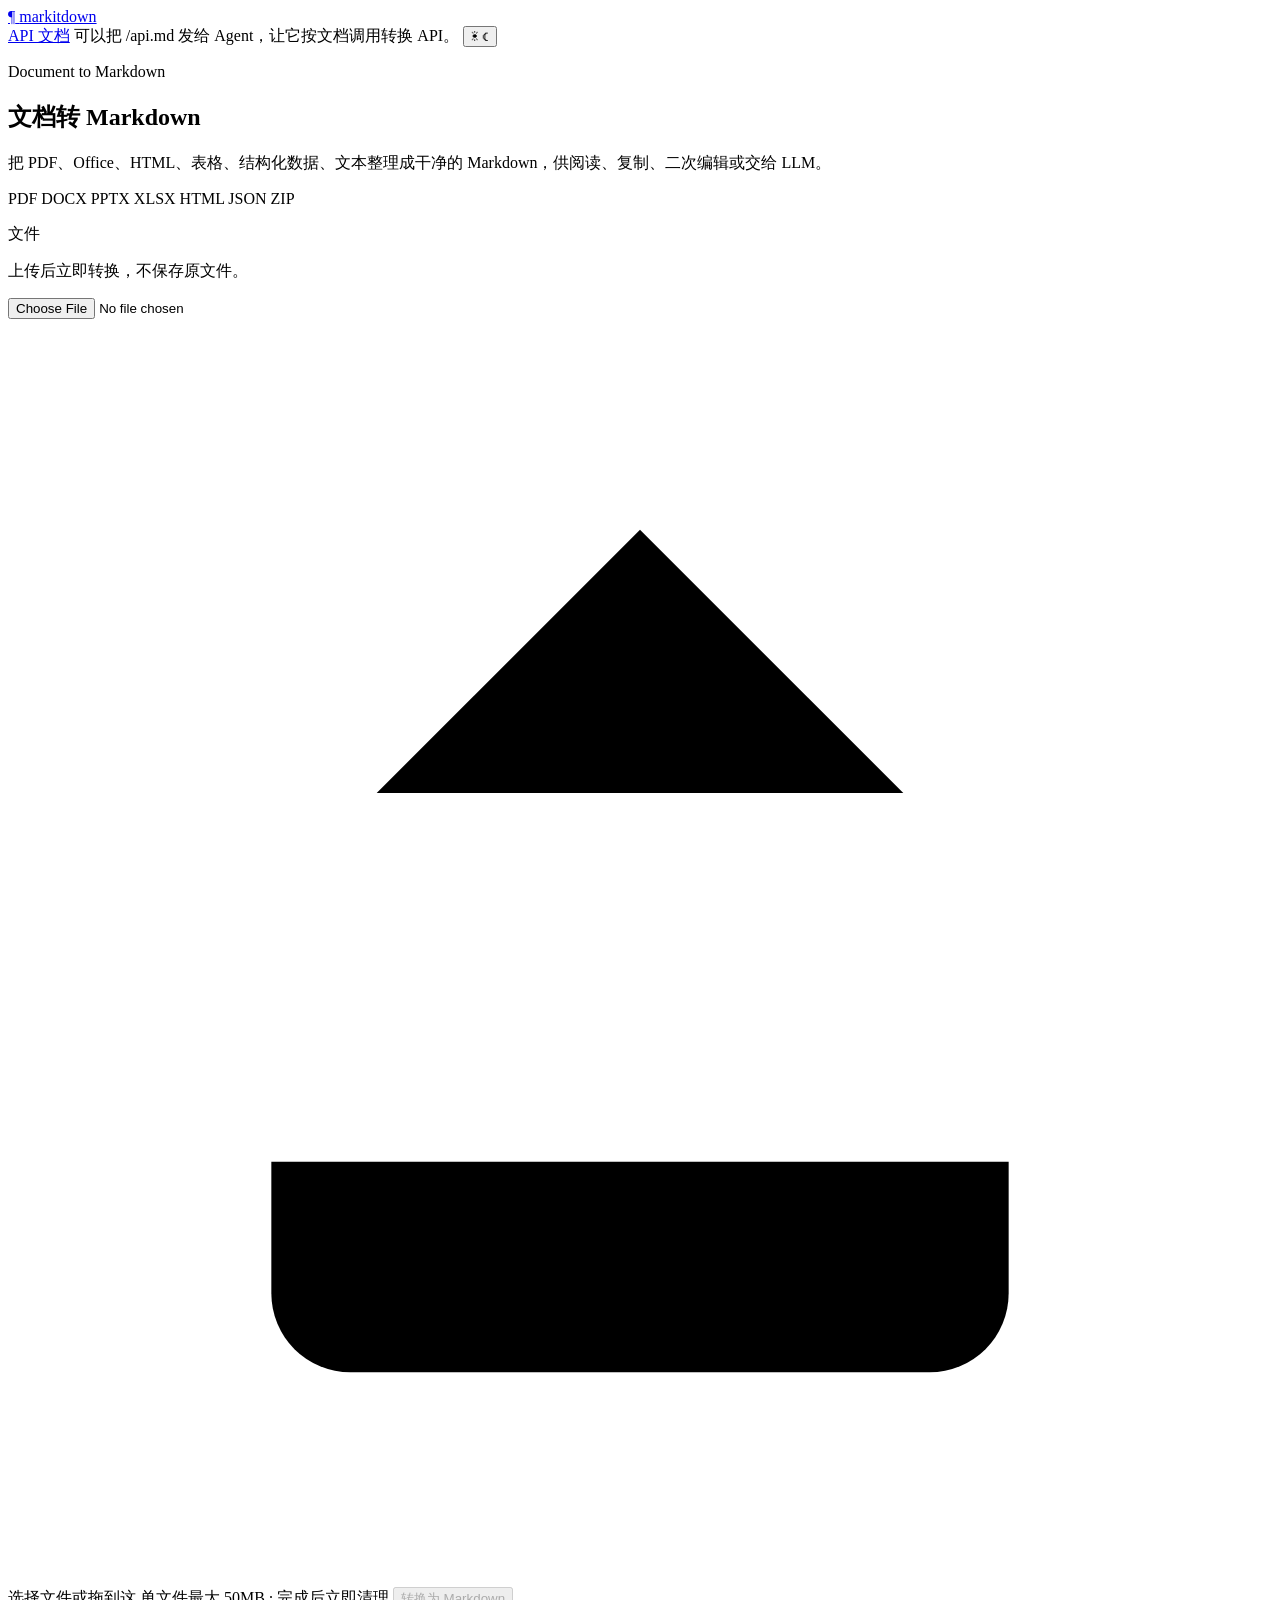
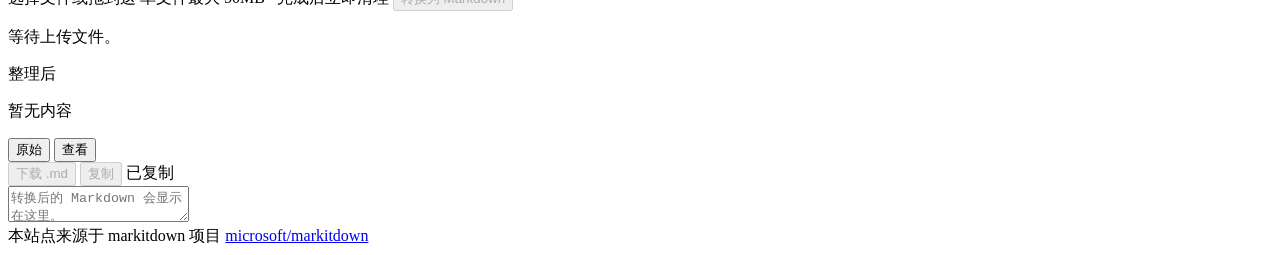
==== public/index.html @ 5c07ddfb "perf: 去掉广告和远程字体，静态页改走 CDN 首页不再等待 Google 广告、统计和字体；HTML、CSS、JS 放到 public，由边缘节点返回。  Co-authored-by: Cur" ====
<!doctype html>
<html lang="zh-CN">
<head>
  <meta charset="utf-8">
  <meta name="viewport" content="width=device-width, initial-scale=1, viewport-fit=cover">
  <title>文档转 Markdown</title>
  <link rel="icon" type="image/png" href="/resources/icon.png">
  <link rel="stylesheet" href="/static/styles.css?v=20261112-1">
</head>
<body>
  <div class="page">
    <header class="topbar">
      <a class="topbar-brand" href="/">
        <span class="brand-mark" aria-hidden="true">¶</span>
        <span class="brand-name">markitdown</span>
      </a>
      <nav class="topbar-meta" aria-label="辅助导航">
        <span class="api-link-wrap topbar-api">
          <a class="api-link" href="/api.md" aria-describedby="api-agent-hint">API 文档</a>
          <span class="api-hint" id="api-agent-hint" role="tooltip">
            可以把 /api.md 发给 Agent，让它按文档调用转换 API。
          </span>
        </span>
        <button class="theme-toggle" id="theme-toggle" type="button" aria-label="切换主题">
          <span class="icon-sun" aria-hidden="true">☀</span>
          <span class="icon-moon" aria-hidden="true">☾</span>
        </button>
      </nav>
    </header>

    <section class="intro" aria-labelledby="page-title">
      <p class="eyebrow">Document to Markdown</p>
      <h1 id="page-title">文档转 Markdown</h1>
      <p class="summary">把 PDF、Office、HTML、表格、结构化数据、文本整理成干净的 Markdown，供阅读、复制、二次编辑或交给 LLM。</p>
      <div class="format-list" aria-label="支持的文件类型">
        <span>PDF</span>
        <span>DOCX</span>
        <span>PPTX</span>
        <span>XLSX</span>
        <span>HTML</span>
        <span>JSON</span>
        <span>ZIP</span>
      </div>
    </section>

    <section class="workspace" aria-label="转换工具">
      <div class="upload-panel">
        <header class="panel-head">
          <p class="panel-label">文件</p>
          <p class="panel-caption">上传后立即转换，不保存原文件。</p>
        </header>
        <label class="dropzone" id="dropzone">
          <input id="file-input" type="file" aria-describedby="file-help">
          <span class="dropzone-icon" aria-hidden="true">
            <svg viewBox="0 0 24 24" role="img">
              <path d="M12 4v11"></path>
              <path d="M7 9l5-5 5 5"></path>
              <path d="M5 16v2.5A1.5 1.5 0 0 0 6.5 20h11a1.5 1.5 0 0 0 1.5-1.5V16"></path>
            </svg>
          </span>
          <span class="dropzone-title">选择文件或拖到这</span>
          <span class="dropzone-help" id="file-help">单文件最大 50MB · 完成后立即清理</span>
        </label>

        <div class="file-meta" id="file-meta" hidden>
          <span id="file-name"></span>
          <span id="file-size"></span>
        </div>

        <button class="primary-button" id="convert-button" type="button" disabled>
          转换为 Markdown
        </button>

        <p class="status" id="status" role="status" aria-live="polite">等待上传文件。</p>
      </div>

      <div class="output-panel">
        <div class="output-toolbar">
          <div>
            <p class="panel-label">整理后</p>
            <p class="result-meta" id="result-meta">暂无内容</p>
          </div>
          <div class="output-actions">
            <div class="view-toggle" role="group" aria-label="结果显示模式">
              <button class="view-toggle-button is-active" id="raw-view-button" type="button" data-view="raw" aria-pressed="true">
                原始
              </button>
              <button class="view-toggle-button" id="preview-view-button" type="button" data-view="preview" aria-pressed="false">
                查看
              </button>
            </div>
            <button class="secondary-button" id="download-button" type="button" disabled>
              下载 .md
            </button>
            <span class="copy-action">
              <button class="copy-button" id="copy-button" type="button" disabled>
                复制
              </button>
              <span class="copy-toast" id="copy-toast" role="status" aria-live="polite" aria-hidden="true">已复制</span>
            </span>
          </div>
          <div class="conversion-progress" id="conversion-progress" role="progressbar" aria-label="解析进度" aria-hidden="true">
            <span></span>
          </div>
        </div>
        <div class="output-body">
          <textarea id="markdown-output" spellcheck="false" readonly placeholder="转换后的 Markdown 会显示在这里。"></textarea>
          <article class="markdown-preview" id="markdown-preview" hidden aria-live="polite">
            <p class="preview-placeholder">转换后的 Markdown 会在这里以阅读格式显示。</p>
          </article>
        </div>
      </div>
    </section>

    <footer class="site-footer">
      <span>本站点来源于 markitdown 项目</span>
      <a href="https://github.com/microsoft/markitdown" target="_blank" rel="noreferrer">
        microsoft/markitdown
      </a>
    </footer>
  </div>

  <script src="/static/app.js?v=20261112-1"></script>
</body>
</html>
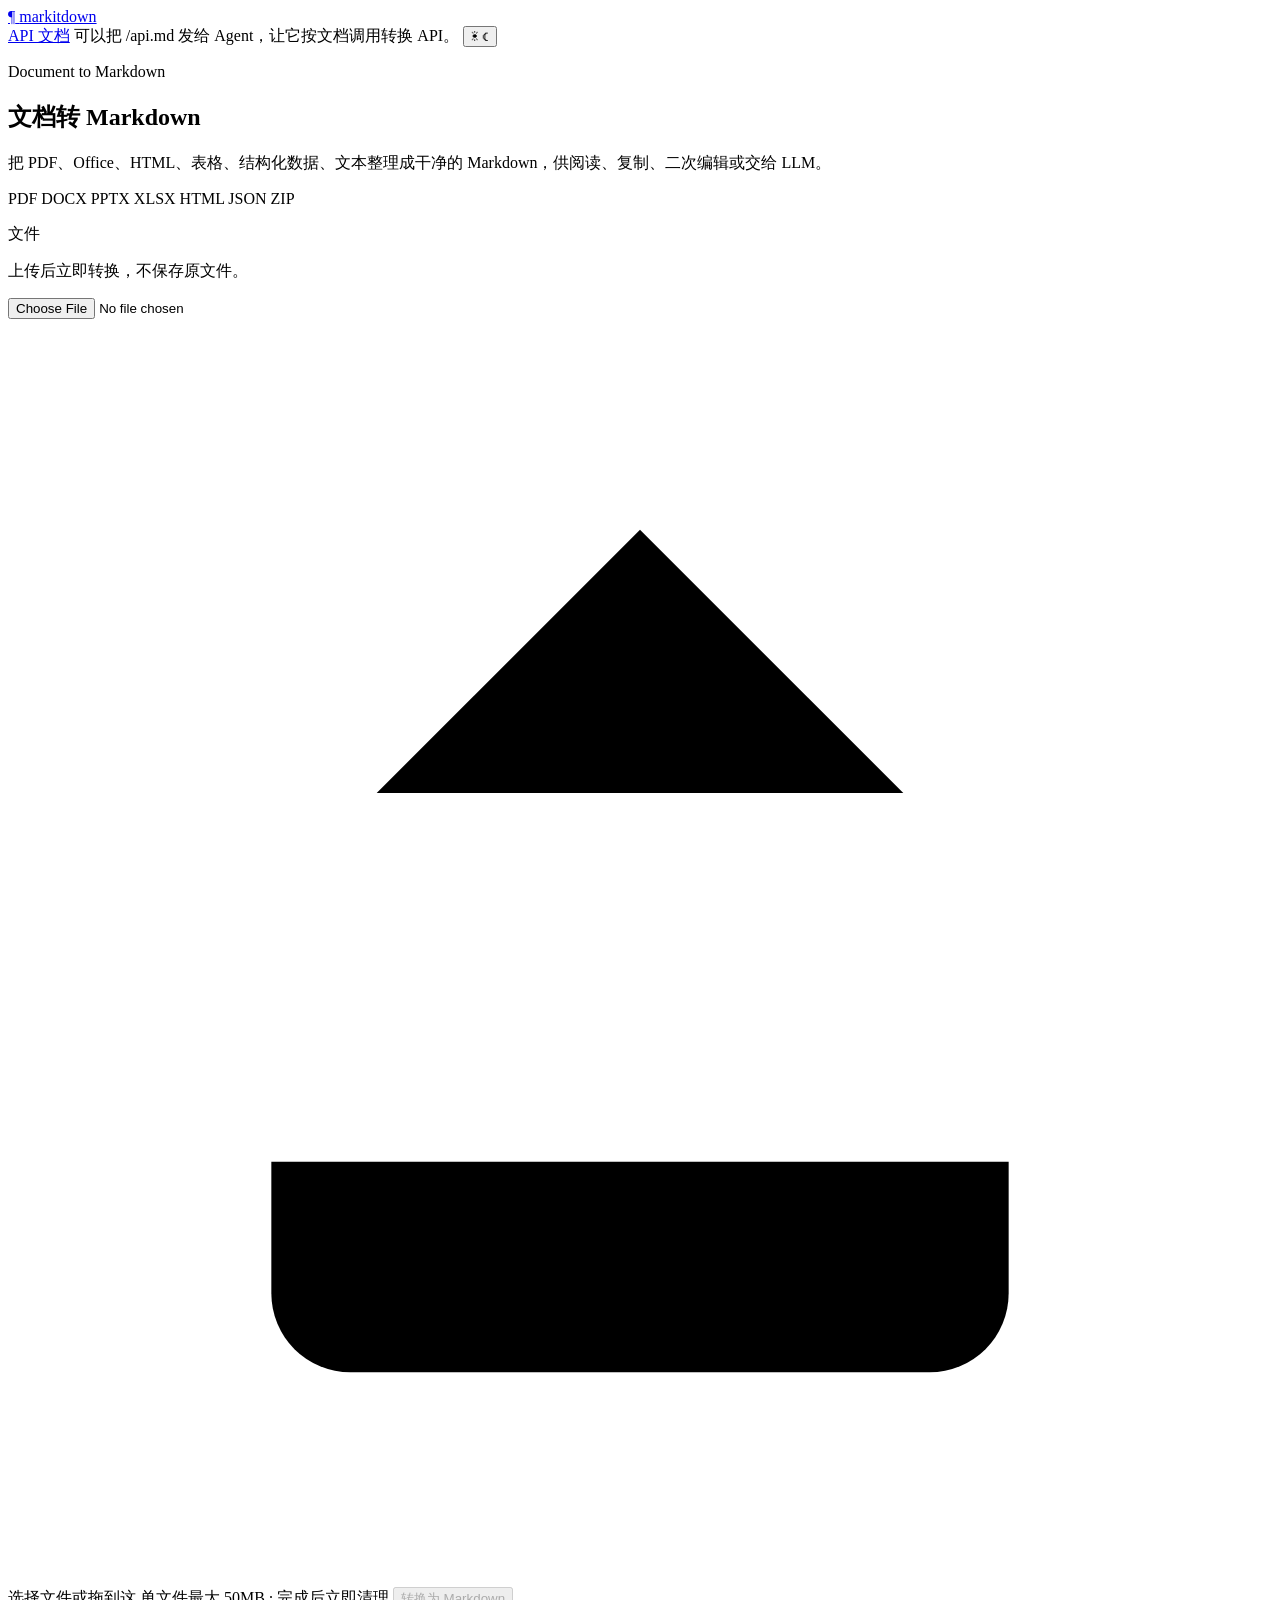
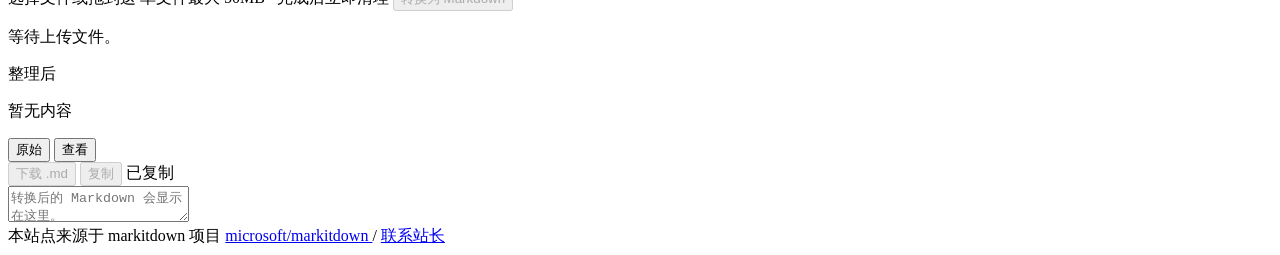
==== commit 1aff6cfc: "feat: 在页脚加上联系站长链接 首页底部增加指向 yuhai.me 的联系入口。  Co-authored-by: Cursor <cursoragent@cursor.com>" ====
--- a/public/index.html
+++ b/public/index.html
@@ -5,7 +5,7 @@
   <meta name="viewport" content="width=device-width, initial-scale=1, viewport-fit=cover">
   <title>文档转 Markdown</title>
   <link rel="icon" type="image/png" href="/resources/icon.png">
-  <link rel="stylesheet" href="/static/styles.css?v=20261112-1">
+  <link rel="stylesheet" href="/static/styles.css?v=20261112-3">
 </head>
 <body>
   <div class="page">
@@ -29,9 +29,11 @@
     </header>
 
     <section class="intro" aria-labelledby="page-title">
-      <p class="eyebrow">Document to Markdown</p>
-      <h1 id="page-title">文档转 Markdown</h1>
-      <p class="summary">把 PDF、Office、HTML、表格、结构化数据、文本整理成干净的 Markdown，供阅读、复制、二次编辑或交给 LLM。</p>
+      <div class="intro-copy">
+        <p class="eyebrow">Document to Markdown</p>
+        <h1 id="page-title">文档转 Markdown</h1>
+        <p class="summary">把 PDF、Office、HTML、表格、结构化数据、文本整理成干净的 Markdown，供阅读、复制、二次编辑或交给 LLM。</p>
+      </div>
       <div class="format-list" aria-label="支持的文件类型">
         <span>PDF</span>
         <span>DOCX</span>
@@ -117,9 +119,11 @@
       <a href="https://github.com/microsoft/markitdown" target="_blank" rel="noreferrer">
         microsoft/markitdown
       </a>
+      <span class="footer-divider" aria-hidden="true">/</span>
+      <a href="https://yuhai.me" target="_blank" rel="noreferrer">联系站长</a>
     </footer>
   </div>
 
-  <script src="/static/app.js?v=20261112-1"></script>
+  <script src="/static/app.js?v=20261112-3"></script>
 </body>
 </html>
